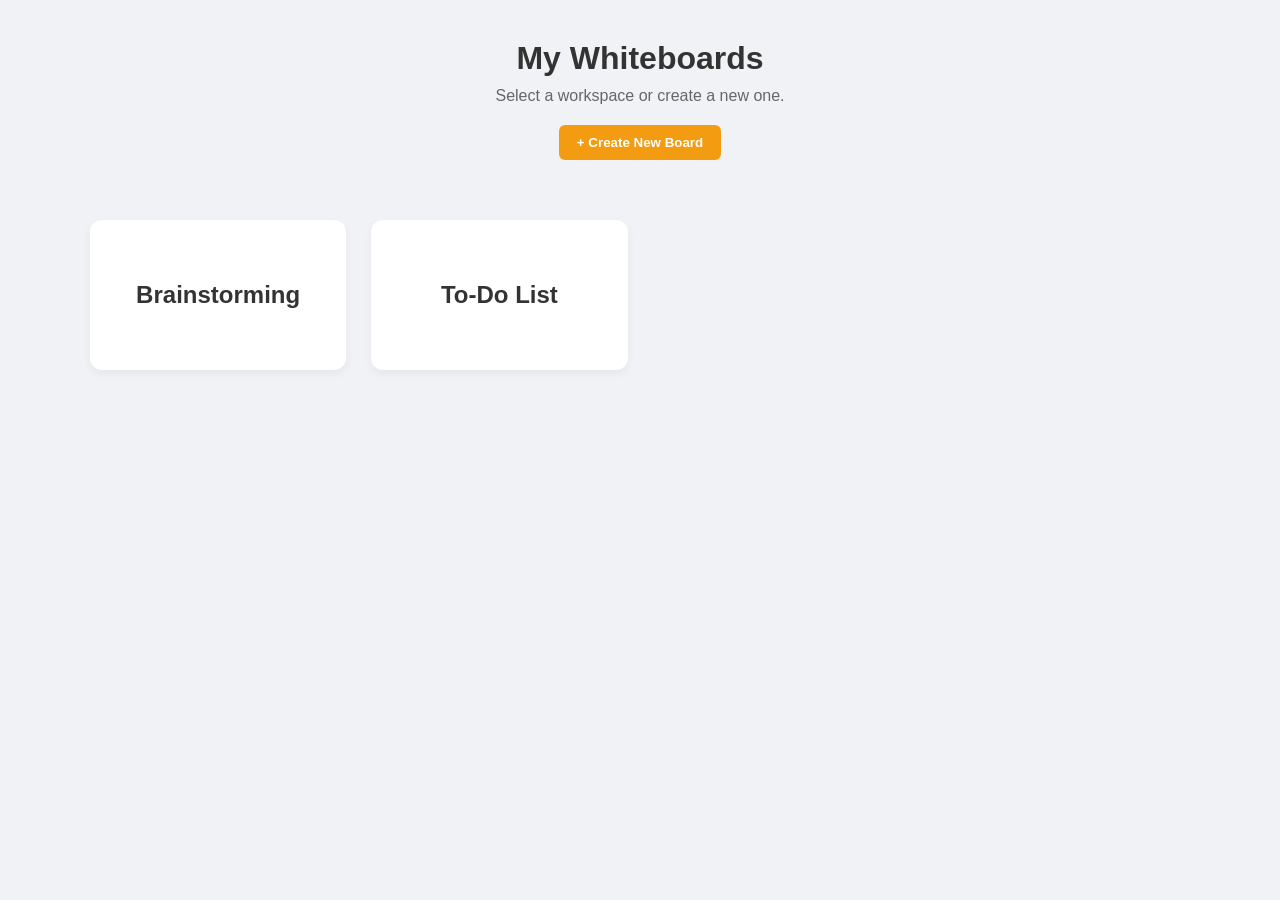
==== index.html @ 85addd0a "Add files via upload" ====
<!DOCTYPE html>
<html lang="en">
<head>
    <meta charset="UTF-8">
    <meta name="viewport" content="width=device-width, initial-scale=1.0">
    <title>Whiteboard Hub</title>
    <link rel="stylesheet" href="style.css">
</head>
<body class="hub-body">
    <header class="hub-header">
        <h1>My Whiteboards</h1>
        <p>Select a workspace or create a new one.</p>
        <button id="add-board-btn" class="btn text-btn" style="margin-top: 20px;">+ Create New Board</button>
    </header>

    <!-- The JS will inject the boxes here -->
    <main id="board-grid" class="board-grid"></main>

    <script src="script.js"></script>
</body>
</html>
---- style.css ----
:root {
    --bg-color: #f0f2f5;
    --text-color: #333;
    --note-bg: #fff9b1; /* Classic sticky note yellow */
    --accent: #4A90E2;
}

* {
    box-sizing: border-box;
    margin: 0;
    padding: 0;
    font-family: 'Segoe UI', Tahoma, Geneva, Verdana, sans-serif;
}

body { background-color: var(--bg-color); color: var(--text-color); }

/* --- Hub Page Styles --- */
.hub-header { text-align: center; padding: 40px 20px; }
.hub-header p { color: #666; margin-top: 10px; }

.board-grid {
    display: grid;
    grid-template-columns: repeat(auto-fill, minmax(250px, 1fr));
    gap: 25px;
    padding: 20px 50px;
    max-width: 1200px;
    margin: 0 auto;
}

.board-box {
    background: white;
    height: 150px;
    display: flex;
    align-items: center;
    justify-content: center;
    text-decoration: none;
    color: var(--text-color);
    border-radius: 12px;
    box-shadow: 0 4px 10px rgba(0,0,0,0.05);
    transition: transform 0.2s, box-shadow 0.2s;
    border: 2px solid transparent;
}

.board-box:hover {
    transform: translateY(-5px);
    box-shadow: 0 8px 15px rgba(0,0,0,0.1);
    border-color: var(--accent);
}

/* --- Whiteboard Page Styles --- */
.board-header {
    display: flex;
    justify-content: space-between;
    align-items: center;
    padding: 20px 40px;
    background: white;
    box-shadow: 0 2px 5px rgba(0,0,0,0.05);
}

.header-left { display: flex; align-items: center; gap: 20px; }
.back-btn { text-decoration: none; color: var(--accent); font-weight: bold; }

.controls { display: flex; gap: 15px; }
.btn {
    padding: 10px 18px;
    border-radius: 6px;
    border: none;
    cursor: pointer;
    font-weight: bold;
    color: white;
    transition: opacity 0.2s;
}
.btn:hover { opacity: 0.8; }
.text-btn { background-color: #f39c12; }
.photo-btn { background-color: #2ecc71; }

/* Tiling Layout */
.tiling-container {
    display: flex;
    flex-wrap: wrap;
    gap: 20px;
    padding: 40px;
    align-items: flex-start;
}

/* Sticky Note Styles */
.note {
    background: var(--note-bg);
    width: 250px;
    min-height: 250px;
    padding: 15px;
    border-radius: 2px 2px 12px 2px; /* Slight curl effect */
    box-shadow: 3px 5px 10px rgba(0,0,0,0.15);
    position: relative;
    display: flex;
    flex-direction: column;
}

.note.image-note {
    background: white;
    padding: 10px;
    padding-bottom: 25px; /* Polaroid effect */
}

.note textarea {
    flex-grow: 1;
    background: transparent;
    border: none;
    resize: none;
    outline: none;
    font-size: 16px;
    line-height: 1.4;
    color: #2c3e50;
}

.note img {
    width: 100%;
    height: auto;
    border-radius: 4px;
    object-fit: contain;
}
/* --- Hub Page Dynamic Additions --- */
.board-box-container {
    position: relative;
    height: 150px;
}

.board-box {
    width: 100%;
    height: 100%;
}

.hub-delete-btn {
    top: -10px;
    right: -10px;
    z-index: 10;
}

.board-box-container:hover .hub-delete-btn { 
    opacity: 1; 
}
/* Delete Button */
.delete-btn {
    position: absolute;
    top: -10px;
    right: -10px;
    background: #e74c3c;
    color: white;
    border: none;
    border-radius: 50%;
    width: 28px;
    height: 28px;
    cursor: pointer;
    font-weight: bold;
    opacity: 0;
    transition: opacity 0.2s;
}

.note:hover .delete-btn { opacity: 1; }
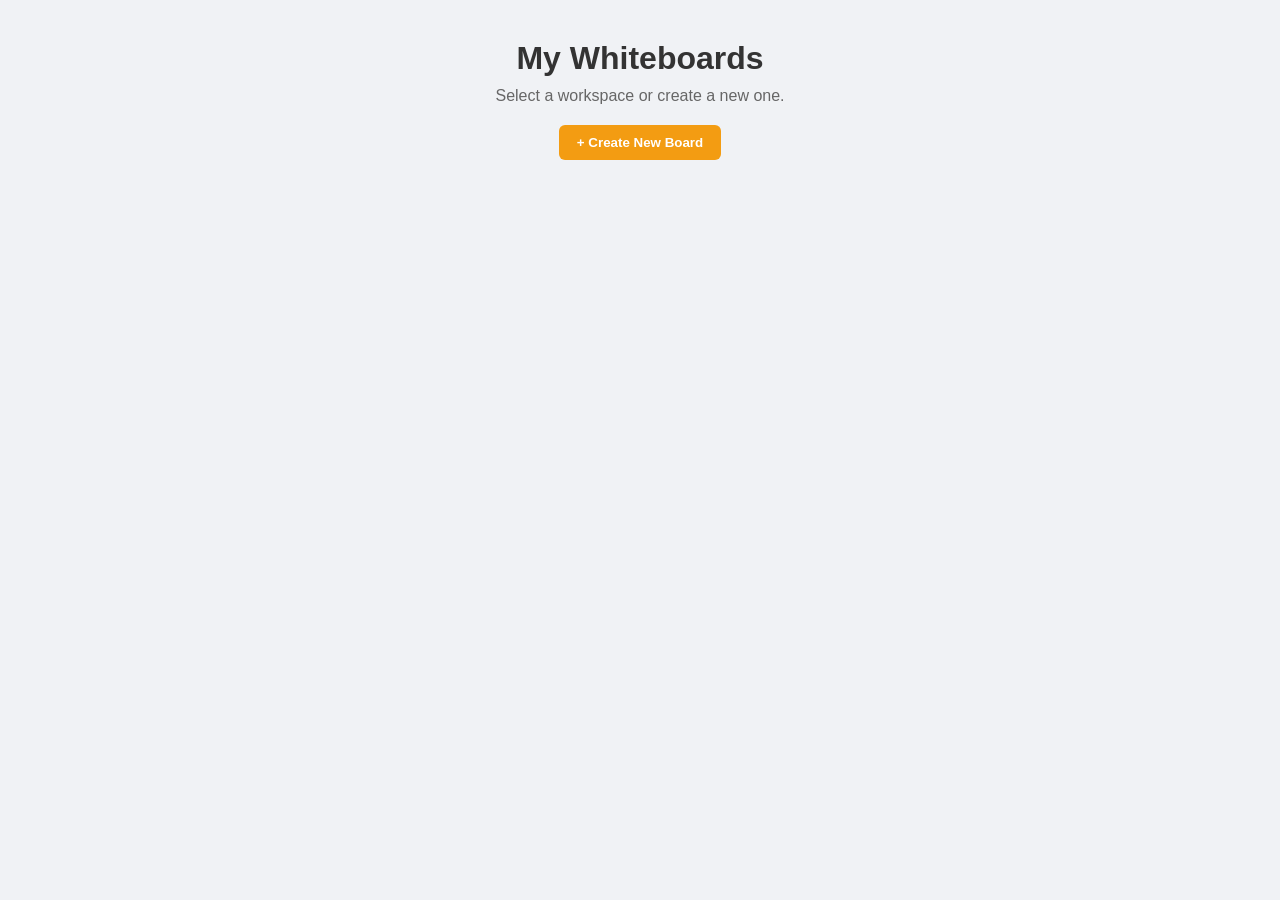
==== commit 17c7131c: "Fix whiteboard add: import firebase/database and load script as module Co-authored-by: Copilot App <" ====
--- a/index.html
+++ b/index.html
@@ -16,6 +16,6 @@
     <!-- The JS will inject the boxes here -->
     <main id="board-grid" class="board-grid"></main>
 
-    <script src="script.js"></script>
+    <script type="module" src="script.js"></script>
 </body>
 </html>
--- a/style.css
+++ b/style.css
@@ -156,4 +156,69 @@
     transition: opacity 0.2s;
 }
 
-.note:hover .delete-btn { opacity: 1; }+.note:hover .delete-btn { opacity: 1; }
+/* ==========================================
+   MOBILE RESPONSIVENESS (Phones & Small Tablets)
+   ========================================== */
+@media (max-width: 600px) {
+    /* --- Hub Page Mobile Styles --- */
+    .hub-header {
+        padding: 25px 15px;
+    }
+
+    .board-grid {
+        /* Reduce side padding and stack the boxes into a single column */
+        padding: 15px;
+        grid-template-columns: 1fr; 
+        gap: 15px;
+    }
+
+    .board-box-container {
+        height: 120px; /* Make boxes slightly shorter to save screen space */
+    }
+
+    /* --- Whiteboard Mobile Styles --- */
+    .board-header {
+        /* Stack the header text and the buttons vertically */
+        flex-direction: column;
+        padding: 15px;
+        gap: 15px;
+    }
+
+    .header-left {
+        width: 100%;
+        justify-content: center;
+        position: relative;
+    }
+
+    .back-btn {
+        position: absolute;
+        left: 0;
+        font-size: 14px; /* Slightly smaller text */
+    }
+
+    .controls {
+        width: 100%;
+        display: flex;
+        gap: 10px;
+    }
+
+    .btn {
+        /* Make buttons stretch to fill the width evenly so they are easy to tap */
+        flex: 1; 
+        text-align: center;
+        padding: 12px;
+    }
+
+    .tiling-container {
+        /* Reduce padding around the board edge */
+        padding: 15px; 
+        justify-content: center; /* Center the sticky notes */
+    }
+
+    .note {
+        /* Make sticky notes fill the phone screen width */
+        width: 100%; 
+        min-height: 200px;
+    }
+}
